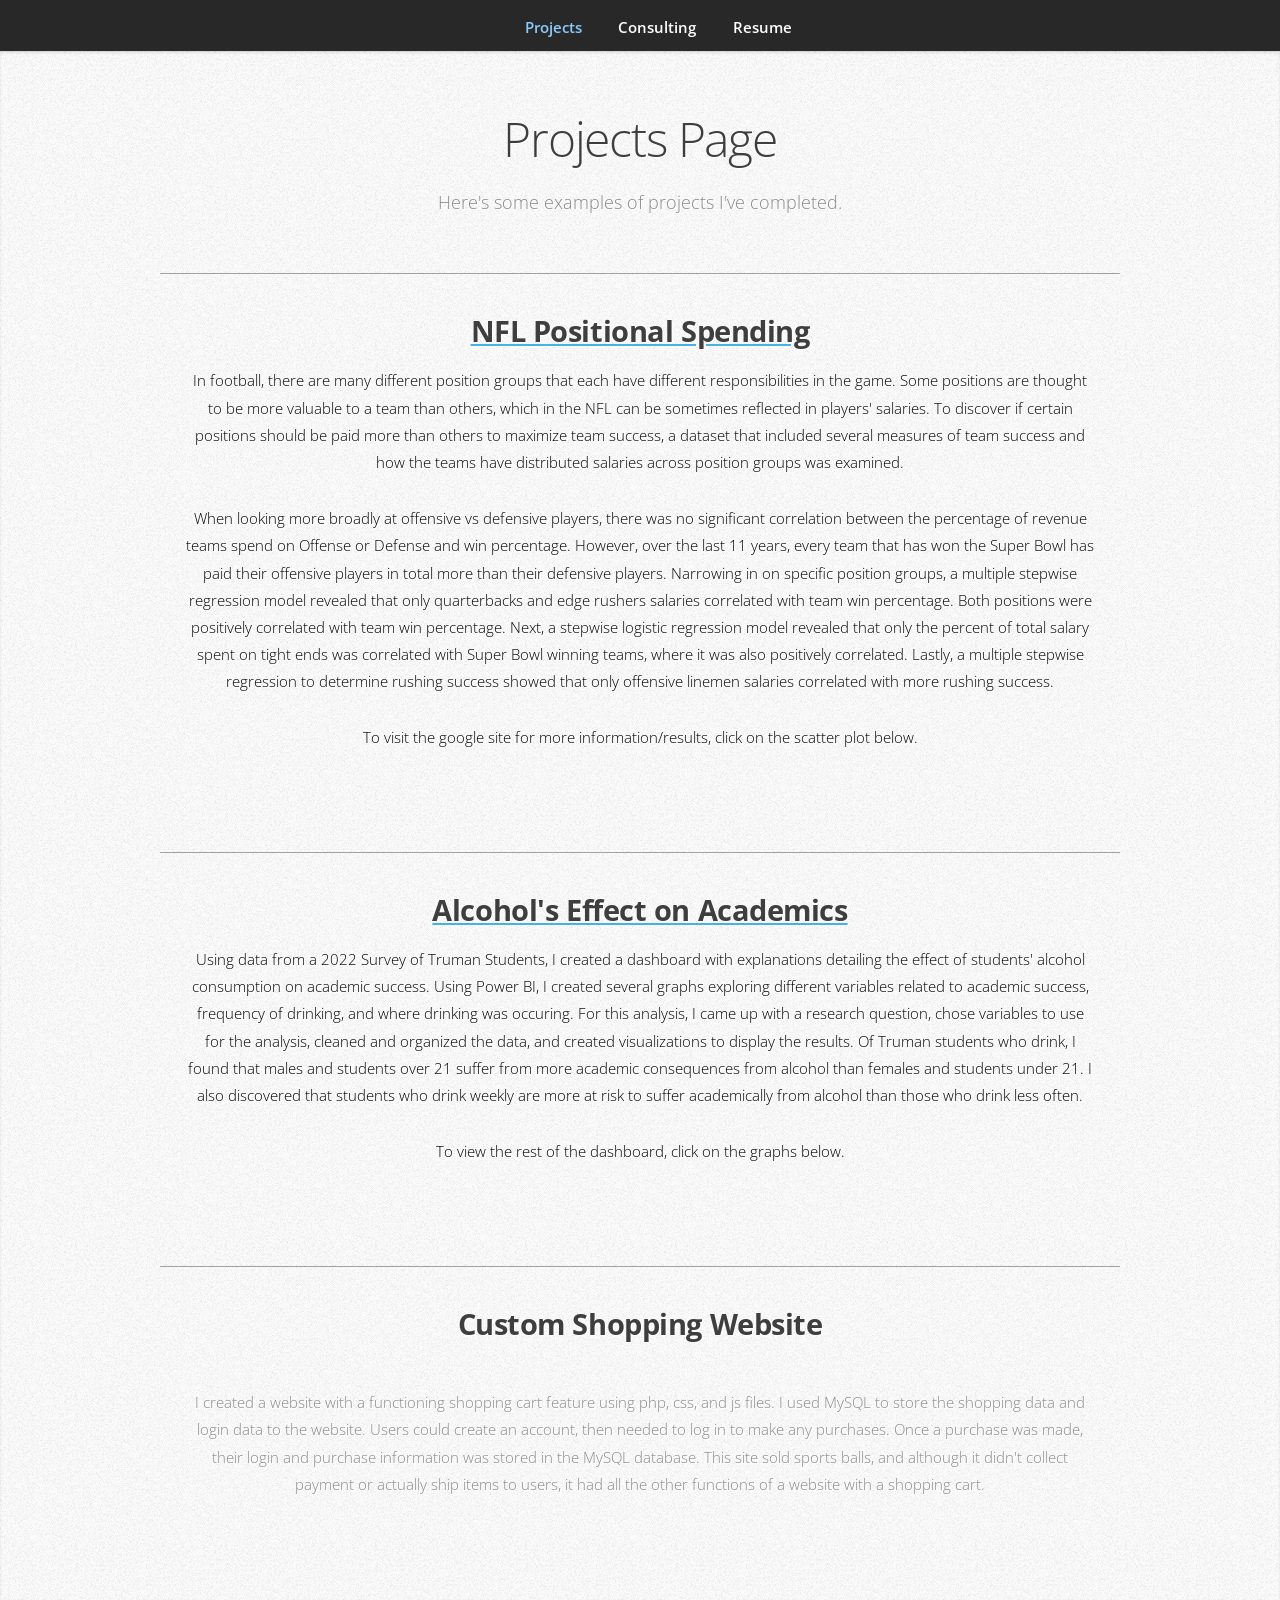
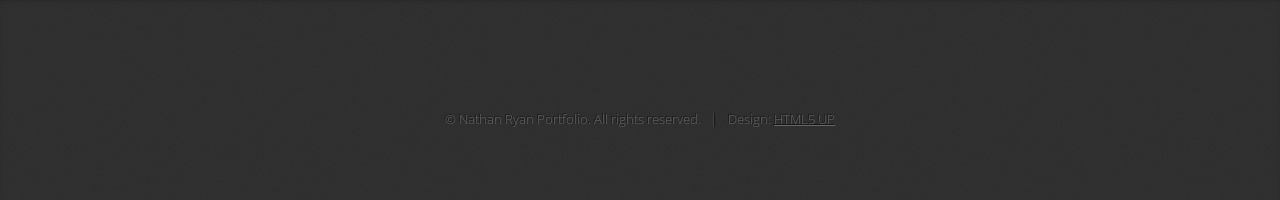
==== projects.html @ e9e90394 "Add files via upload" ====
<!DOCTYPE HTML>
<!--
	Miniport by HTML5 UP
	html5up.net | @ajlkn
	Free for personal and commercial use under the CCA 3.0 license (html5up.net/license)
-->
<html>
	<head>
		<title>Nathan Ryan Projects</title>
		<meta charset="utf-8" />
		<meta name="viewport" content="width=device-width, initial-scale=1, user-scalable=no" />
		<link rel="stylesheet" href="assets/css/main.css" />
	</head>
	<body class="is-preload">

		<!-- Nav -->
			<nav id="nav">
				<ul class="container" style= "display: flex; justify-content: center; margin-top: 0.7%;">
					<li><a href="index.html"><img src="images/NR.jpg" alt="" style="margin-top: auto; height: 100%; width: auto; max-height: 50px; border-radius:100%;" /></a></li>
					<li><a href="projects.html#top" style="color: #87CBFF;">Projects</a></li>
					<li><a href="consulting.html">Consulting</a></li>
					<li><a href="resume.html">Resume</a></li>
				</ul>
			</nav>

		<!-- Work -->
			<article id="work" class="wrapper style2">
				<div class="container">
					<header>
						<h1>Projects Page</h1>
						<p>Here's some examples of projects I've completed.</p>
					</header>
					<hr>
					<div class="container">
						<a href="https://sites.google.com/truman.edu/nfl-positional-spending/home" target="_blank"><h2>NFL Positional Spending</h2></a>
						<p style="color: black;">In football, there are many different position groups that each have different responsibilities in the game. Some positions are thought to be more valuable to a team than others, 
						   which in the NFL can be sometimes reflected in players' salaries. To discover if  certain positions should be paid more than others to maximize team success,
						   a dataset that included several measures of team success and how the teams have distributed salaries across position groups was examined.</p>
						<p style="color: black;">When looking more broadly at offensive vs defensive players, there was no significant correlation between the percentage of revenue teams spend on Offense or Defense
						   and win percentage. However, over the last 11 years, every team that has won the Super Bowl has paid their offensive players in total more than their defensive players. 
						   Narrowing in on specific position groups, a multiple stepwise regression model revealed that only quarterbacks and edge rushers salaries correlated with team win percentage. 
						   Both positions were positively correlated with team win percentage. Next, a stepwise logistic regression model revealed that only the percent of total salary spent on tight ends
						   was correlated with Super Bowl winning teams, where it was also positively correlated. Lastly, a multiple stepwise regression to determine rushing success showed
						   that only offensive linemen salaries correlated with more rushing success.</p>
						<p style="color: black;">To visit the google site for more information/results, click on the scatter plot below.</p>
						<a href="https://sites.google.com/truman.edu/nfl-positional-spending/home" target="_blank"><img src="images/QBSpending.jpg" alt="" style="width:75%;"/></a>
					</div>
					<hr>
					<div class="container">
						<a href="Projects/NR_PowerBI_Report_Presentation.pdf" target="_blank"><h2>Alcohol's Effect on Academics</h2></a>
						<p style="color: black;">Using data from a 2022 Survey of Truman Students, I created a dashboard with explanations detailing the effect of students' alcohol consumption
						   on academic success. Using Power BI, I created several graphs exploring different variables related to academic success, frequency of drinking, and where drinking was occuring.
						   For this analysis, I came up with a research question, chose variables to use for the analysis, cleaned and organized the data, and created visualizations to display the results.
						   Of Truman students who drink, I found that males and students over 21 suffer from more academic consequences from alcohol than females and students under 21.
						   I also discovered that students who drink weekly are more at risk to suffer academically from alcohol than those who drink less often.</p>
						<p style="color: black;">To view the rest of the dashboard, click on the graphs below.</p>
						<a href="Projects/NR_PowerBI_Report_Presentation.pdf" target="_blank"><img src="images/AlcGraphs.jpg" alt="" style="width:75%;"/></a>
					</div>
					<hr>
					<div class="container">
						<h2>Custom Shopping Website</h2>
						<span class="image fit"><img src="images/BallShopCart.jpg" alt=""/></span>
						<p></p>						<p>I created a website with a functioning shopping cart feature using php, css, and js files. I used MySQL to store the shopping data and login data to the website. 
						   Users could create an account, then needed to log in to make any purchases. Once a purchase was made, their login and purchase information was stored in the MySQL database.
						   This site sold sports balls, and although it didn't collect payment or actually ship items to users, it had all the other functions of a website with a shopping cart.</p>
						<span class="image fit"><img src="images/BallShopSQL.jpg" alt=""/></span>
					</div>
					
				</div>
			</article>


		<!-- Contact -->
			<article id="contact" class="wrapper style4">
				<div class="container medium">
					<footer>
						<ul id="copyright">
							<li>&copy; Nathan Ryan Portfolio. All rights reserved.</li><li>Design: <a href="http://html5up.net">HTML5 UP</a></li>
						</ul>
					</footer>
				</div>
			</article>

		<!-- Scripts -->
			<script src="assets/js/jquery.min.js"></script>
			<script src="assets/js/jquery.scrolly.min.js"></script>
			<script src="assets/js/browser.min.js"></script>
			<script src="assets/js/breakpoints.min.js"></script>
			<script src="assets/js/util.js"></script>
			<script src="assets/js/main.js"></script>

	</body>
</html>
---- assets/css/main.css ----
@import url("https://fonts.googleapis.com/css?family=Open+Sans:300,300italic,600,600italic,700");
@import url("fontawesome-all.min.css");

/*
	Miniport by HTML5 UP
	html5up.net | @ajlkn
	Free for personal and commercial use under the CCA 3.0 license (html5up.net/license)
*/

html, body, div, span, applet, object,
iframe, h1, h2, h3, h4, h5, h6, p, blockquote,
pre, a, abbr, acronym, address, big, cite,
code, del, dfn, em, img, ins, kbd, q, s, samp,
small, strike, strong, sub, sup, tt, var, b,
u, i, center, dl, dt, dd, ol, ul, li, fieldset,
form, label, legend, table, caption, tbody,
tfoot, thead, tr, th, td, article, aside,
canvas, details, embed, figure, figcaption,
footer, header, hgroup, menu, nav, output, ruby,
section, summary, time, mark, audio, video {
	margin: 0;
	padding: 0;
	border: 0;
	font-size: 100%;
	font: inherit;
	vertical-align: baseline;}

article, aside, details, figcaption, figure,
footer, header, hgroup, menu, nav, section {
	display: block;}

body {
	line-height: 1;
}

ol, ul {
	list-style: none;
}

blockquote, q {
	quotes: none;
}

	blockquote:before, blockquote:after, q:before, q:after {
		content: '';
		content: none;
	}

table {
	border-collapse: collapse;
	border-spacing: 0;
}

body {
	-webkit-text-size-adjust: none;
}

mark {
	background-color: transparent;
	color: inherit;
}

input::-moz-focus-inner {
	border: 0;
	padding: 0;
}

input, select, textarea {
	-moz-appearance: none;
	-webkit-appearance: none;
	-ms-appearance: none;
	appearance: none;
}

/* Basic */

	html {
		box-sizing: border-box;
	}

	*, *:before, *:after {
		box-sizing: inherit;
	}

	body {
		padding-top: 3.5em;
	}

		body.is-preload *, body.is-preload *:before, body.is-preload *:after {
			-moz-animation: none !important;
			-webkit-animation: none !important;
			-ms-animation: none !important;
			animation: none !important;
			-moz-transition: none !important;
			-webkit-transition: none !important;
			-ms-transition: none !important;
			transition: none !important;
		}

	body, input, textarea, select {
		font-family: 'Open Sans', sans-serif;
		line-height: 1.85em;
		color: #888;
		font-weight: 300;
		font-size: 13pt;
	}

	a {
		-moz-transition: color .2s ease-in-out;
		-webkit-transition: color .2s ease-in-out;
		-ms-transition: color .2s ease-in-out;
		transition: color .2s ease-in-out;
		color: #43B3E0;
		text-decoration: underline;
	}

		a:hover {
			color: #43bff0 !important;
		}

		a img {
			border: 0;
		}

	b, strong {
		font-weight: 600;
		color: #3e3e3e;
	}

	i, em {
		font-style: italic;
	}

	sub {
		position: relative;
		top: 0.5em;
		font-size: 0.8em;
	}

	sup {
		position: relative;
		top: -0.5em;
		font-size: 0.8em;
	}

	blockquote {
		border-left: solid 0.75em #eee;
		padding: 1em 0 1em 1.5em;
		font-style: italic;
	}

	h1, h2, h3, h4, h5, h6 {
		color: #3e3e3e;
		margin: 0 0 0.75em 0;
	}

	h1 a, h2 a, h3 a, h4 a, h5 a, h6 a {
		text-decoration: none;
		color: inherit;
	}

	h2, h3, h4, h5, h6 {
		font-weight: 700;
	}

	h1 {
		font-size: 3.25em;
		letter-spacing: -0.025em;
		font-weight: 300;
	}

		h1 strong {
			font-weight: 700;
		}

	h2 {
		font-size: 2em;
		letter-spacing: -0.015em;
	}

	h3 {
		font-size: 1.5em;
		letter-spacing: -0.015em;
	}

	em, i {
		font-style: italic;
	}

	br.clear {
		clear: both;
	}

	hr {
		border: 0;
		border-top: solid 1px #444;
		border-top-color: rgba(0, 0, 0, 0.35);
		box-shadow: 0px 1px 0px 0px rgba(255, 255, 255, 0.1);
		height: 1px;
		margin: 3em 0;
	}

	p, ul, ol, dl, table {
		margin-bottom: 2em;
	}

	header {
		margin: 0 0 3em 0;
	}

		header > p {
			font-size: 1.25em;
			margin: 0;
		}

	footer {
		margin: 3em 0 0 0;
	}

		footer > p {
			font-size: 1.25em;
		}

/* Container */

	.container {
		margin: 0 auto;
		max-width: calc(100% - 50px);
		width: 1200px;
	}

		.container.medium {
			width: 900px;
		}

		@media screen and (max-width: 1680px) {

			.container {
				width: 1200px;
			}

				.container.medium {
					width: 900px;
				}

		}

		@media screen and (max-width: 1280px) {

			.container {
				width: 960px;
			}

				.container.medium {
					width: 720px;
				}

		}

		@media screen and (max-width: 980px) {

			.container {
				width: 100%;
			}

				.container.medium {
					width: 75%;
				}

		}

		@media screen and (max-width: 736px) {

			.container {
				width: 100%;
				max-width: calc(100% - 30px);
			}

				.container.medium {
					width: 100%;
				}

		}

/* Row */

	.row {
		display: flex;
		flex-wrap: wrap;
		box-sizing: border-box;
		align-items: stretch;
	}

		.row > * {
			box-sizing: border-box;
		}

		.row.gtr-uniform > * > :last-child {
			margin-bottom: 0;
		}

		.row.aln-left {
			justify-content: flex-start;
		}

		.row.aln-center {
			justify-content: center;
		}

		.row.aln-right {
			justify-content: flex-end;
		}

		.row.aln-top {
			align-items: flex-start;
		}

		.row.aln-middle {
			align-items: center;
		}

		.row.aln-bottom {
			align-items: flex-end;
		}

		.row > .imp {
			order: -1;
		}

		.row > .col-1 {
			width: 8.33333%;
		}

		.row > .off-1 {
			margin-left: 8.33333%;
		}

		.row > .col-2 {
			width: 16.66667%;
		}

		.row > .off-2 {
			margin-left: 16.66667%;
		}

		.row > .col-3 {
			width: 25%;
		}

		.row > .off-3 {
			margin-left: 25%;
		}

		.row > .col-4 {
			width: 33.33333%;
		}

		.row > .off-4 {
			margin-left: 33.33333%;
		}

		.row > .col-5 {
			width: 41.66667%;
		}

		.row > .off-5 {
			margin-left: 41.66667%;
		}

		.row > .col-6 {
			width: 50%;
		}

		.row > .off-6 {
			margin-left: 50%;
		}

		.row > .col-7 {
			width: 58.33333%;
		}

		.row > .off-7 {
			margin-left: 58.33333%;
		}

		.row > .col-8 {
			width: 66.66667%;
		}

		.row > .off-8 {
			margin-left: 66.66667%;
		}

		.row > .col-9 {
			width: 75%;
		}

		.row > .off-9 {
			margin-left: 75%;
		}

		.row > .col-10 {
			width: 83.33333%;
		}

		.row > .off-10 {
			margin-left: 83.33333%;
		}

		.row > .col-11 {
			width: 91.66667%;
		}

		.row > .off-11 {
			margin-left: 91.66667%;
		}

		.row > .col-12 {
			width: 100%;
		}

		.row > .off-12 {
			margin-left: 100%;
		}

		.row.gtr-0 {
			margin-top: 0px;
			margin-left: 0px;
		}

			.row.gtr-0 > * {
				padding: 0px 0 0 0px;
			}

			.row.gtr-0.gtr-uniform {
				margin-top: 0px;
			}

				.row.gtr-0.gtr-uniform > * {
					padding-top: 0px;
				}

		.row.gtr-25 {
			margin-top: -6.25px;
			margin-left: -6.25px;
		}

			.row.gtr-25 > * {
				padding: 6.25px 0 0 6.25px;
			}

			.row.gtr-25.gtr-uniform {
				margin-top: -6.25px;
			}

				.row.gtr-25.gtr-uniform > * {
					padding-top: 6.25px;
				}

		.row.gtr-50 {
			margin-top: -12.5px;
			margin-left: -12.5px;
		}

			.row.gtr-50 > * {
				padding: 12.5px 0 0 12.5px;
			}

			.row.gtr-50.gtr-uniform {
				margin-top: -12.5px;
			}

				.row.gtr-50.gtr-uniform > * {
					padding-top: 12.5px;
				}

		.row {
			margin-top: -25px;
			margin-left: -25px;
		}

			.row > * {
				padding: 25px 0 0 25px;
			}

			.row.gtr-uniform {
				margin-top: -25px;
			}

				.row.gtr-uniform > * {
					padding-top: 25px;
				}

		.row.gtr-150 {
			margin-top: -37.5px;
			margin-left: -37.5px;
		}

			.row.gtr-150 > * {
				padding: 37.5px 0 0 37.5px;
			}

			.row.gtr-150.gtr-uniform {
				margin-top: -37.5px;
			}

				.row.gtr-150.gtr-uniform > * {
					padding-top: 37.5px;
				}

		.row.gtr-200 {
			margin-top: -50px;
			margin-left: -50px;
		}

			.row.gtr-200 > * {
				padding: 50px 0 0 50px;
			}

			.row.gtr-200.gtr-uniform {
				margin-top: -50px;
			}

				.row.gtr-200.gtr-uniform > * {
					padding-top: 50px;
				}

		@media screen and (max-width: 1680px) {

			.row {
				display: flex;
				flex-wrap: wrap;
				box-sizing: border-box;
				align-items: stretch;
			}

				.row > * {
					box-sizing: border-box;
				}

				.row.gtr-uniform > * > :last-child {
					margin-bottom: 0;
				}

				.row.aln-left {
					justify-content: flex-start;
				}

				.row.aln-center {
					justify-content: center;
				}

				.row.aln-right {
					justify-content: flex-end;
				}

				.row.aln-top {
					align-items: flex-start;
				}

				.row.aln-middle {
					align-items: center;
				}

				.row.aln-bottom {
					align-items: flex-end;
				}

				.row > .imp-xlarge {
					order: -1;
				}

				.row > .col-1-xlarge {
					width: 8.33333%;
				}

				.row > .off-1-xlarge {
					margin-left: 8.33333%;
				}

				.row > .col-2-xlarge {
					width: 16.66667%;
				}

				.row > .off-2-xlarge {
					margin-left: 16.66667%;
				}

				.row > .col-3-xlarge {
					width: 25%;
				}

				.row > .off-3-xlarge {
					margin-left: 25%;
				}

				.row > .col-4-xlarge {
					width: 33.33333%;
				}

				.row > .off-4-xlarge {
					margin-left: 33.33333%;
				}

				.row > .col-5-xlarge {
					width: 41.66667%;
				}

				.row > .off-5-xlarge {
					margin-left: 41.66667%;
				}

				.row > .col-6-xlarge {
					width: 50%;
				}

				.row > .off-6-xlarge {
					margin-left: 50%;
				}

				.row > .col-7-xlarge {
					width: 58.33333%;
				}

				.row > .off-7-xlarge {
					margin-left: 58.33333%;
				}

				.row > .col-8-xlarge {
					width: 66.66667%;
				}

				.row > .off-8-xlarge {
					margin-left: 66.66667%;
				}

				.row > .col-9-xlarge {
					width: 75%;
				}

				.row > .off-9-xlarge {
					margin-left: 75%;
				}

				.row > .col-10-xlarge {
					width: 83.33333%;
				}

				.row > .off-10-xlarge {
					margin-left: 83.33333%;
				}

				.row > .col-11-xlarge {
					width: 91.66667%;
				}

				.row > .off-11-xlarge {
					margin-left: 91.66667%;
				}

				.row > .col-12-xlarge {
					width: 100%;
				}

				.row > .off-12-xlarge {
					margin-left: 100%;
				}

				.row.gtr-0 {
					margin-top: 0px;
					margin-left: 0px;
				}

					.row.gtr-0 > * {
						padding: 0px 0 0 0px;
					}

					.row.gtr-0.gtr-uniform {
						margin-top: 0px;
					}

						.row.gtr-0.gtr-uniform > * {
							padding-top: 0px;
						}

				.row.gtr-25 {
					margin-top: -6.25px;
					margin-left: -6.25px;
				}

					.row.gtr-25 > * {
						padding: 6.25px 0 0 6.25px;
					}

					.row.gtr-25.gtr-uniform {
						margin-top: -6.25px;
					}

						.row.gtr-25.gtr-uniform > * {
							padding-top: 6.25px;
						}

				.row.gtr-50 {
					margin-top: -12.5px;
					margin-left: -12.5px;
				}

					.row.gtr-50 > * {
						padding: 12.5px 0 0 12.5px;
					}

					.row.gtr-50.gtr-uniform {
						margin-top: -12.5px;
					}

						.row.gtr-50.gtr-uniform > * {
							padding-top: 12.5px;
						}

				.row {
					margin-top: -25px;
					margin-left: -25px;
				}

					.row > * {
						padding: 25px 0 0 25px;
					}

					.row.gtr-uniform {
						margin-top: -25px;
					}

						.row.gtr-uniform > * {
							padding-top: 25px;
						}

				.row.gtr-150 {
					margin-top: -37.5px;
					margin-left: -37.5px;
				}

					.row.gtr-150 > * {
						padding: 37.5px 0 0 37.5px;
					}

					.row.gtr-150.gtr-uniform {
						margin-top: -37.5px;
					}

						.row.gtr-150.gtr-uniform > * {
							padding-top: 37.5px;
						}

				.row.gtr-200 {
					margin-top: -50px;
					margin-left: -50px;
				}

					.row.gtr-200 > * {
						padding: 50px 0 0 50px;
					}

					.row.gtr-200.gtr-uniform {
						margin-top: -50px;
					}

						.row.gtr-200.gtr-uniform > * {
							padding-top: 50px;
						}

		}

		@media screen and (max-width: 1280px) {

			.row {
				display: flex;
				flex-wrap: wrap;
				box-sizing: border-box;
				align-items: stretch;
			}

				.row > * {
					box-sizing: border-box;
				}

				.row.gtr-uniform > * > :last-child {
					margin-bottom: 0;
				}

				.row.aln-left {
					justify-content: flex-start;
				}

				.row.aln-center {
					justify-content: center;
				}

				.row.aln-right {
					justify-content: flex-end;
				}

				.row.aln-top {
					align-items: flex-start;
				}

				.row.aln-middle {
					align-items: center;
				}

				.row.aln-bottom {
					align-items: flex-end;
				}

				.row > .imp-large {
					order: -1;
				}

				.row > .col-1-large {
					width: 8.33333%;
				}

				.row > .off-1-large {
					margin-left: 8.33333%;
				}

				.row > .col-2-large {
					width: 16.66667%;
				}

				.row > .off-2-large {
					margin-left: 16.66667%;
				}

				.row > .col-3-large {
					width: 25%;
				}

				.row > .off-3-large {
					margin-left: 25%;
				}

				.row > .col-4-large {
					width: 33.33333%;
				}

				.row > .off-4-large {
					margin-left: 33.33333%;
				}

				.row > .col-5-large {
					width: 41.66667%;
				}

				.row > .off-5-large {
					margin-left: 41.66667%;
				}

				.row > .col-6-large {
					width: 50%;
				}

				.row > .off-6-large {
					margin-left: 50%;
				}

				.row > .col-7-large {
					width: 58.33333%;
				}

				.row > .off-7-large {
					margin-left: 58.33333%;
				}

				.row > .col-8-large {
					width: 66.66667%;
				}

				.row > .off-8-large {
					margin-left: 66.66667%;
				}

				.row > .col-9-large {
					width: 75%;
				}

				.row > .off-9-large {
					margin-left: 75%;
				}

				.row > .col-10-large {
					width: 83.33333%;
				}

				.row > .off-10-large {
					margin-left: 83.33333%;
				}

				.row > .col-11-large {
					width: 91.66667%;
				}

				.row > .off-11-large {
					margin-left: 91.66667%;
				}

				.row > .col-12-large {
					width: 100%;
				}

				.row > .off-12-large {
					margin-left: 100%;
				}

				.row.gtr-0 {
					margin-top: 0px;
					margin-left: 0px;
				}

					.row.gtr-0 > * {
						padding: 0px 0 0 0px;
					}

					.row.gtr-0.gtr-uniform {
						margin-top: 0px;
					}

						.row.gtr-0.gtr-uniform > * {
							padding-top: 0px;
						}

				.row.gtr-25 {
					margin-top: -6.25px;
					margin-left: -6.25px;
				}

					.row.gtr-25 > * {
						padding: 6.25px 0 0 6.25px;
					}

					.row.gtr-25.gtr-uniform {
						margin-top: -6.25px;
					}

						.row.gtr-25.gtr-uniform > * {
							padding-top: 6.25px;
						}

				.row.gtr-50 {
					margin-top: -12.5px;
					margin-left: -12.5px;
				}

					.row.gtr-50 > * {
						padding: 12.5px 0 0 12.5px;
					}

					.row.gtr-50.gtr-uniform {
						margin-top: -12.5px;
					}

						.row.gtr-50.gtr-uniform > * {
							padding-top: 12.5px;
						}

				.row {
					margin-top: -25px;
					margin-left: -25px;
				}

					.row > * {
						padding: 25px 0 0 25px;
					}

					.row.gtr-uniform {
						margin-top: -25px;
					}

						.row.gtr-uniform > * {
							padding-top: 25px;
						}

				.row.gtr-150 {
					margin-top: -37.5px;
					margin-left: -37.5px;
				}

					.row.gtr-150 > * {
						padding: 37.5px 0 0 37.5px;
					}

					.row.gtr-150.gtr-uniform {
						margin-top: -37.5px;
					}

						.row.gtr-150.gtr-uniform > * {
							padding-top: 37.5px;
						}

				.row.gtr-200 {
					margin-top: -50px;
					margin-left: -50px;
				}

					.row.gtr-200 > * {
						padding: 50px 0 0 50px;
					}

					.row.gtr-200.gtr-uniform {
						margin-top: -50px;
					}

						.row.gtr-200.gtr-uniform > * {
							padding-top: 50px;
						}

		}

		@media screen and (max-width: 980px) {

			.row {
				display: flex;
				flex-wrap: wrap;
				box-sizing: border-box;
				align-items: stretch;
			}

				.row > * {
					box-sizing: border-box;
				}

				.row.gtr-uniform > * > :last-child {
					margin-bottom: 0;
				}

				.row.aln-left {
					justify-content: flex-start;
				}

				.row.aln-center {
					justify-content: center;
				}

				.row.aln-right {
					justify-content: flex-end;
				}

				.row.aln-top {
					align-items: flex-start;
				}

				.row.aln-middle {
					align-items: center;
				}

				.row.aln-bottom {
					align-items: flex-end;
				}

				.row > .imp-medium {
					order: -1;
				}

				.row > .col-1-medium {
					width: 8.33333%;
				}

				.row > .off-1-medium {
					margin-left: 8.33333%;
				}

				.row > .col-2-medium {
					width: 16.66667%;
				}

				.row > .off-2-medium {
					margin-left: 16.66667%;
				}

				.row > .col-3-medium {
					width: 25%;
				}

				.row > .off-3-medium {
					margin-left: 25%;
				}

				.row > .col-4-medium {
					width: 33.33333%;
				}

				.row > .off-4-medium {
					margin-left: 33.33333%;
				}

				.row > .col-5-medium {
					width: 41.66667%;
				}

				.row > .off-5-medium {
					margin-left: 41.66667%;
				}

				.row > .col-6-medium {
					width: 50%;
				}

				.row > .off-6-medium {
					margin-left: 50%;
				}

				.row > .col-7-medium {
					width: 58.33333%;
				}

				.row > .off-7-medium {
					margin-left: 58.33333%;
				}

				.row > .col-8-medium {
					width: 66.66667%;
				}

				.row > .off-8-medium {
					margin-left: 66.66667%;
				}

				.row > .col-9-medium {
					width: 75%;
				}

				.row > .off-9-medium {
					margin-left: 75%;
				}

				.row > .col-10-medium {
					width: 83.33333%;
				}

				.row > .off-10-medium {
					margin-left: 83.33333%;
				}

				.row > .col-11-medium {
					width: 91.66667%;
				}

				.row > .off-11-medium {
					margin-left: 91.66667%;
				}

				.row > .col-12-medium {
					width: 100%;
				}

				.row > .off-12-medium {
					margin-left: 100%;
				}

				.row.gtr-0 {
					margin-top: 0px;
					margin-left: 0px;
				}

					.row.gtr-0 > * {
						padding: 0px 0 0 0px;
					}

					.row.gtr-0.gtr-uniform {
						margin-top: 0px;
					}

						.row.gtr-0.gtr-uniform > * {
							padding-top: 0px;
						}

				.row.gtr-25 {
					margin-top: -6.25px;
					margin-left: -6.25px;
				}

					.row.gtr-25 > * {
						padding: 6.25px 0 0 6.25px;
					}

					.row.gtr-25.gtr-uniform {
						margin-top: -6.25px;
					}

						.row.gtr-25.gtr-uniform > * {
							padding-top: 6.25px;
						}

				.row.gtr-50 {
					margin-top: -12.5px;
					margin-left: -12.5px;
				}

					.row.gtr-50 > * {
						padding: 12.5px 0 0 12.5px;
					}

					.row.gtr-50.gtr-uniform {
						margin-top: -12.5px;
					}

						.row.gtr-50.gtr-uniform > * {
							padding-top: 12.5px;
						}

				.row {
					margin-top: -25px;
					margin-left: -25px;
				}

					.row > * {
						padding: 25px 0 0 25px;
					}

					.row.gtr-uniform {
						margin-top: -25px;
					}

						.row.gtr-uniform > * {
							padding-top: 25px;
						}

				.row.gtr-150 {
					margin-top: -37.5px;
					margin-left: -37.5px;
				}

					.row.gtr-150 > * {
						padding: 37.5px 0 0 37.5px;
					}

					.row.gtr-150.gtr-uniform {
						margin-top: -37.5px;
					}

						.row.gtr-150.gtr-uniform > * {
							padding-top: 37.5px;
						}

				.row.gtr-200 {
					margin-top: -50px;
					margin-left: -50px;
				}

					.row.gtr-200 > * {
						padding: 50px 0 0 50px;
					}

					.row.gtr-200.gtr-uniform {
						margin-top: -50px;
					}

						.row.gtr-200.gtr-uniform > * {
							padding-top: 50px;
						}

		}

		@media screen and (max-width: 736px) {

			.row {
				display: flex;
				flex-wrap: wrap;
				box-sizing: border-box;
				align-items: stretch;
			}

				.row > * {
					box-sizing: border-box;
				}

				.row.gtr-uniform > * > :last-child {
					margin-bottom: 0;
				}

				.row.aln-left {
					justify-content: flex-start;
				}

				.row.aln-center {
					justify-content: center;
				}

				.row.aln-right {
					justify-content: flex-end;
				}

				.row.aln-top {
					align-items: flex-start;
				}

				.row.aln-middle {
					align-items: center;
				}

				.row.aln-bottom {
					align-items: flex-end;
				}

				.row > .imp-small {
					order: -1;
				}

				.row > .col-1-small {
					width: 8.33333%;
				}

				.row > .off-1-small {
					margin-left: 8.33333%;
				}

				.row > .col-2-small {
					width: 16.66667%;
				}

				.row > .off-2-small {
					margin-left: 16.66667%;
				}

				.row > .col-3-small {
					width: 25%;
				}

				.row > .off-3-small {
					margin-left: 25%;
				}

				.row > .col-4-small {
					width: 33.33333%;
				}

				.row > .off-4-small {
					margin-left: 33.33333%;
				}

				.row > .col-5-small {
					width: 41.66667%;
				}

				.row > .off-5-small {
					margin-left: 41.66667%;
				}

				.row > .col-6-small {
					width: 50%;
				}

				.row > .off-6-small {
					margin-left: 50%;
				}

				.row > .col-7-small {
					width: 58.33333%;
				}

				.row > .off-7-small {
					margin-left: 58.33333%;
				}

				.row > .col-8-small {
					width: 66.66667%;
				}

				.row > .off-8-small {
					margin-left: 66.66667%;
				}

				.row > .col-9-small {
					width: 75%;
				}

				.row > .off-9-small {
					margin-left: 75%;
				}

				.row > .col-10-small {
					width: 83.33333%;
				}

				.row > .off-10-small {
					margin-left: 83.33333%;
				}

				.row > .col-11-small {
					width: 91.66667%;
				}

				.row > .off-11-small {
					margin-left: 91.66667%;
				}

				.row > .col-12-small {
					width: 100%;
				}

				.row > .off-12-small {
					margin-left: 100%;
				}

				.row.gtr-0 {
					margin-top: 0px;
					margin-left: 0px;
				}

					.row.gtr-0 > * {
						padding: 0px 0 0 0px;
					}

					.row.gtr-0.gtr-uniform {
						margin-top: 0px;
					}

						.row.gtr-0.gtr-uniform > * {
							padding-top: 0px;
						}

				.row.gtr-25 {
					margin-top: -3.75px;
					margin-left: -3.75px;
				}

					.row.gtr-25 > * {
						padding: 3.75px 0 0 3.75px;
					}

					.row.gtr-25.gtr-uniform {
						margin-top: -3.75px;
					}

						.row.gtr-25.gtr-uniform > * {
							padding-top: 3.75px;
						}

				.row.gtr-50 {
					margin-top: -7.5px;
					margin-left: -7.5px;
				}

					.row.gtr-50 > * {
						padding: 7.5px 0 0 7.5px;
					}

					.row.gtr-50.gtr-uniform {
						margin-top: -7.5px;
					}

						.row.gtr-50.gtr-uniform > * {
							padding-top: 7.5px;
						}

				.row {
					margin-top: -15px;
					margin-left: -15px;
				}

					.row > * {
						padding: 15px 0 0 15px;
					}

					.row.gtr-uniform {
						margin-top: -15px;
					}

						.row.gtr-uniform > * {
							padding-top: 15px;
						}

				.row.gtr-150 {
					margin-top: -22.5px;
					margin-left: -22.5px;
				}

					.row.gtr-150 > * {
						padding: 22.5px 0 0 22.5px;
					}

					.row.gtr-150.gtr-uniform {
						margin-top: -22.5px;
					}

						.row.gtr-150.gtr-uniform > * {
							padding-top: 22.5px;
						}

				.row.gtr-200 {
					margin-top: -30px;
					margin-left: -30px;
				}

					.row.gtr-200 > * {
						padding: 30px 0 0 30px;
					}

					.row.gtr-200.gtr-uniform {
						margin-top: -30px;
					}

						.row.gtr-200.gtr-uniform > * {
							padding-top: 30px;
						}

		}

/* Form */

	form label {
		color: #3e3e3e;
		font-weight: 700;
		display: block;
		margin: 0 0 0.5em 0;
	}

	form input[type=text],
	form input[type=email],
	form input[type=password],
	form select,
	form textarea {
		-moz-transition: background .2s ease-in-out, box-shadow .2s ease-in-out;
		-webkit-transition: background .2s ease-in-out, box-shadow .2s ease-in-out;
		-ms-transition: background .2s ease-in-out, box-shadow .2s ease-in-out;
		transition: background .2s ease-in-out, box-shadow .2s ease-in-out;
		-webkit-appearance: none;
		display: block;
		border: 0;
		padding: 0.75em;
		font-size: 1em;
		border-radius: 8px;
		border: solid 1px #ddd;
		background: #fff;
		color: #bbb;
		box-shadow: inset 0px 2px 3px 1px rgba(0, 0, 0, 0.05), 0px 1px 0px 0px rgba(255, 255, 255, 0.025);
		width: 100%;
	}

		form input[type=text]:focus,
		form input[type=email]:focus,
		form input[type=password]:focus,
		form select:focus,
		form textarea:focus {
			background: #fafafa;
			box-shadow: inset 0px 2px 5px 0px rgba(0, 0, 0, 0.05), 0px 1px 0px 0px rgba(255, 255, 255, 0.025), inset 0px 0px 2px 1px #43bff0;
		}

	form textarea {
		height: 15em;
	}

	form .actions:last-child {
		margin-bottom: 0;
	}

	form ::-webkit-input-placeholder {
		color: #555 !important;
	}

	form :-moz-placeholder {
		color: #555 !important;
	}

	form ::-moz-placeholder {
		color: #555 !important;
	}

	form :-ms-input-placeholder {
		color: #555 !important;
	}

	form ::-moz-focus-inner {
		border: 0;
	}

/* Tables */

	table {
		width: 100%;
	}

		table.default {
			width: 100%;
		}

			table.default tr {
				border-top: solid 1px #eee;
			}

				table.default tr:first-child {
					border-top: 0;
				}

			table.default td {
				padding: 0.5em 1em 0.5em 1em;
			}

			table.default th {
				text-align: left;
				padding: 0.5em 1em 0.5em 1em;
				font-weight: 600;
				margin: 0 0 1em 0;
			}

			table.default thead {
				background: #4f4f4f;
				color: #fff;
			}

/* Section/Article */

	section, article {
		margin-bottom: 3em;
	}

	section > :last-child,
	article > :last-child,
	section:last-child,
	article:last-child {
		margin-bottom: 0;
	}

/* Image */

	.image {
		display: inline-block;
		position: relative;
	}

		.image img {
			display: block;
			width: 100%;
		}

		.image.fit {
			display: block;
			width: 100%;
		}

		.image.featured {
			display: block;
			width: 100%;
			margin: 0 0 2em 0;
		}

		.image.left {
			float: left;
			margin: 0 2em 2em 0;
		}

		.image.centered {
			display: block;
			margin: 0 0 2em 0;
		}

			.image.centered img {
				margin: 0 auto;
				width: auto;
			}
		

/* Button */

	input[type="button"],
	input[type="submit"],
	input[type="reset"],
	button,
	.button {
		background-image: url("images/bg.png"), -moz-linear-gradient(top, rgba(0, 0, 0, 0), rgba(0, 0, 0, 0.2));
		background-image: url("images/bg.png"), -webkit-linear-gradient(top, rgba(0, 0, 0, 0), rgba(0, 0, 0, 0.2));
		background-image: url("images/bg.png"), -ms-linear-gradient(top, rgba(0, 0, 0, 0), rgba(0, 0, 0, 0.2));
		background-image: url("images/bg.png"), linear-gradient(top, rgba(0, 0, 0, 0), rgba(0, 0, 0, 0.2));
		-moz-transition: background-color .2s ease-in-out;
		-webkit-transition: background-color .2s ease-in-out;
		-ms-transition: background-color .2s ease-in-out;
		transition: background-color .2s ease-in-out;
		-webkit-appearance: none;
		position: relative;
		display: inline-block;
		color: #fff !important;
		text-decoration: none;
		font-weight: 700;
		border: 0;
		outline: 0;
		cursor: pointer;
		border-radius: 8px;
		text-shadow: -1px -1px 0.5px rgba(0, 0, 0, 0.5);
		overflow: hidden;
		box-shadow: inset 0px 0px 0px 1px rgba(0, 0, 0, 0.5), inset 0px 2px 1px 0px rgba(255, 255, 255, 0.75);
		background-color: #43B3E0;
		padding: 1em 2.35em 1em 2.35em;
		font-size: 1.1em;
		max-width: 24em;
	}

		input[type="button"]:hover,
		input[type="submit"]:hover,
		input[type="reset"]:hover,
		button:hover,
		.button:hover {
			background-color: #43bff0;
			color: #fff !important;
		}

		input[type="button"]:active,
		input[type="submit"]:active,
		input[type="reset"]:active,
		button:active,
		.button:active {
			background-color: #3BA8D3;
			top: 1px;
		}

		input[type="button"].large,
		input[type="submit"].large,
		input[type="reset"].large,
		button.large,
		.button.large {
			font-size: 1.5em;
			letter-spacing: -0.025em;
		}

		input[type="button"].alt,
		input[type="submit"].alt,
		input[type="reset"].alt,
		button.alt,
		.button.alt {
			background-color: #444;
			box-shadow: inset 0px 0px 0px 1px #242424, inset 0px 2px 1px 0px rgba(255, 255, 255, 0.2);
		}

			input[type="button"].alt:hover,
			input[type="submit"].alt:hover,
			input[type="reset"].alt:hover,
			button.alt:hover,
			.button.alt:hover {
				background-color: #4f4f4f;
				color: #fff !important;
			}

			input[type="button"].alt:active,
			input[type="submit"].alt:active,
			input[type="reset"].alt:active,
			button.alt:active,
			.button.alt:active {
				background-color: #3f3f3f;
			}

/* List */

	ul {
		list-style: disc;
		padding-left: 1em;
	}

		ul li {
			padding-left: 0.5em;
		}

	ol {
		list-style: decimal;
		padding-left: 1.25em;
	}

		ol li {
			padding-left: 0.25em;
		}

/* Social */

	ul.social {
		cursor: default;
		margin: 0;
		list-style: none;
		padding-left: 0;
	}

		ul.social li {
			position: relative;
			display: inline-block;
			margin: 0.25em;
			top: 0;
			padding-left: 0;
		}

			ul.social li a {
				-moz-transition: top .2s ease-in-out;
				-webkit-transition: top .2s ease-in-out;
				-ms-transition: top .2s ease-in-out;
				transition: top .2s ease-in-out;
				display: block;
				width: 48px;
				height: 48px;
				border-radius: 6px;
				top: 0;
				position: relative;
			}

				ul.social li a:before {
					background-image: url("images/bg.png"), -moz-linear-gradient(top, rgba(0, 0, 0, 0), rgba(0, 0, 0, 0.2));
					background-image: url("images/bg.png"), -webkit-linear-gradient(top, rgba(0, 0, 0, 0), rgba(0, 0, 0, 0.2));
					background-image: url("images/bg.png"), -ms-linear-gradient(top, rgba(0, 0, 0, 0), rgba(0, 0, 0, 0.2));
					background-image: url("images/bg.png"), linear-gradient(top, rgba(0, 0, 0, 0), rgba(0, 0, 0, 0.2));
					-moz-transition: background-color .2s ease-in-out;
					-webkit-transition: background-color .2s ease-in-out;
					-ms-transition: background-color .2s ease-in-out;
					transition: background-color .2s ease-in-out;
					background-color: #444;
					border-radius: 6px;
					box-shadow: inset 0px 0px 0px 1px #282828, inset 0px 2px 1px 0px rgba(255, 255, 255, 0.1);
					color: #2E2E2E !important;
					display: block;
					font-size: 26px;
					height: 48px;
					line-height: 48px;
					text-align: center;
					outline: 0;
					overflow: hidden;
					text-shadow: 1px 1px 0px rgba(255, 255, 255, 0.1);
					width: 48px;
				}

				ul.social li a.fa-twitter {
					background-color: #2DAAE4;
				}

				ul.social li a.fa-facebook-f {
					background-color: #3C5A98;
				}

				ul.social li a.fa-dribbble {
					background-color: #C4376B;
				}

				ul.social li a.fa-linkedin-in {
					background-color: #006599;
				}

				ul.social li a.fa-tumblr {
					background-color: #51718A;
				}

				ul.social li a.fa-google-plus {
					background-color: #DA2713;
				}

				ul.social li a.fa-github {
					background-color: #FAFAFA;
				}

				ul.social li a.fa-rss {
					background-color: #F2600B;
				}

				ul.social li a.fa-instagram {
					background-color: #E0D7C8;
				}

				ul.social li a.fa-foursquare {
					background-color: #39A3D4;
				}

				ul.social li a.fa-skype {
					background-color: #10BEF1;
				}

				ul.social li a.fa-soundcloud {
					background-color: #FE5419;
				}

				ul.social li a.fa-youtube {
					background-color: #BF2E25;
				}

				ul.social li a.fa-blogger {
					background-color: #FF6501;
				}

				ul.social li a.fa-flickr {
					background-color: #0062DB;
				}

				ul.social li a.fa-vimeo {
					background-color: #4C8AB0;
				}

				ul.social li a:hover {
					top: -5px;
				}

					ul.social li a:hover:before {
						background-color: transparent;
					}

/* Actions */

	ul.actions {
		list-style: none;
		padding-left: 0;
	}

		ul.actions li {
			display: inline-block;
			margin: 0 0 0 1em;
			padding-left: 0;
		}

			ul.actions li:first-child {
				margin-left: 0;
			}

/* Box */

	.box {
		background: #fff;
		box-shadow: inset 0px 0px 0px 1px rgba(0, 0, 0, 0.15), 0px 2px 3px 0px rgba(0, 0, 0, 0.1);
		text-align: center;
		padding: 2em;
	}

		.box.style1 {
			padding: 3em 2em 3.5em 2em;
		}

			.box.style1 h3 {
				margin-bottom: 0.5em;
			}

		.box.style2 h3 {
			margin-bottom: 0.25em;
		}

		.box.style2 .image {
			position: relative;
			left: 2em;
			top: 2em;
			margin: -4em 0 4em -4em;
			width: auto;
		}

/* Icons */

	.icon {
		text-decoration: none;
		text-decoration: none;
	}

		.icon:before {
			-moz-osx-font-smoothing: grayscale;
			-webkit-font-smoothing: antialiased;
			display: inline-block;
			font-style: normal;
			font-variant: normal;
			text-rendering: auto;
			line-height: 1;
			text-transform: none !important;
			font-family: 'Font Awesome 5 Free';
			font-weight: 400;
		}

		.icon:before {
			font-size: 1.25em;
		}

		.icon > .label {
			display: none;
		}

		.icon.solid:before {
			font-weight: 900;
		}

		.icon.brands:before {
			font-family: 'Font Awesome 5 Brands';
		}

		.icon.featured {
			color: #EA8A95;
			display: block;
			margin: 0 0 1.5em 0;
			cursor: default;
		}

			.icon.featured:before {
				font-size: 6em;
			}

/* Wrappers */

	.wrapper {
		background-image: url("images/bg.png");
		box-shadow: inset 0px 1px 0px 0px rgba(0, 0, 0, 0.05), inset 0px 2px 3px 0px rgba(0, 0, 0, 0.1);
		padding: 8em 0 8em 0;
		text-align: center;
	}

		.wrapper.style1 {
			background-image: none;
			background-color: #fff;
		}

		.wrapper.style2 {
			background-color: #fafafa;
			text-shadow: 1px 1px 0px #fff;
		}

		.wrapper.style3 {
			background-color: #f4f4f4;
			text-shadow: 1px 1px 0px #fff;
		}

		.wrapper.style4 {
			background-color: #303030;
			color: #999;
			text-shadow: -1px -1px 0px #181818;
		}

			.wrapper.style4 h1, .wrapper.style4 h2, .wrapper.style4 h3, .wrapper.style4 h4, .wrapper.style4 h5, .wrapper.style4 h6 {
				color: #fff;
			}

			.wrapper.style4 form input[type=text],
			.wrapper.style4 form input[type=password],
			.wrapper.style4 form select,
			.wrapper.style4 form textarea {
				border: none;
				background: #282828;
			}

				.wrapper.style4 form input[type=text]:focus,
				.wrapper.style4 form input[type=password]:focus,
				.wrapper.style4 form select:focus,
				.wrapper.style4 form textarea:focus {
					background: #252525;
				}

/* Nav */

	#nav {
		background-color: #282828;
		text-align: center;
		position: fixed;
		left: 0;
		top: 0;
		width: 100%;
		z-index: 10000;
		cursor: default;
		height: 3.5em;
		line-height: 3.5em;
	}

		#nav ul {
			margin-bottom: 0;
			list-style: none;
			padding-left: 0;
		}

		#nav li {
			display: inline-block;
			padding-left: 0;
		}

		#nav a {
			-moz-transition: background-color .2s ease-in-out;
			-webkit-transition: background-color .2s ease-in-out;
			-ms-transition: background-color .2s ease-in-out;
			transition: background-color .2s ease-in-out;
			position: relative;
			display: block;
			color: #fff;
			text-decoration: none;
			outline: 0;
			font-weight: 600;
			border-radius: 8px;
			color: #fff;
			height: 2.5em;
			line-height: 2.5em;
			padding: 0 1.25em;
		}

			#nav a:hover {
				color: #fff !important;
				background: #383838;
			}

			#nav a.active {
				background: #484848;
			}

				#nav a.active:before {
					content: '';
					display: block;
					position: absolute;
					bottom: -0.6em;
					left: 50%;
					margin-left: -0.75em;
					border-left: solid 0.75em transparent;
					border-right: solid 0.75em transparent;
					border-top: solid 0.6em #282828;
				}

/* Articles */

	body > article {
		margin-bottom: 0;
	}

	#top {
		padding: 10em 0 10em 0;
		text-align: left;
	}

		#top .image {
			border-radius: 100%;
			width: 20em;
			height: 20em;
			margin: 0;
		}

			#top .image img {
				border-radius: 100%;
			}

		#top h1 {
			margin-top: 0.35em;
		}

		#top p {
			font-size: 1.5em;
			line-height: 1.75em;
		}

			#top p a {
				color: inherit;
			}

	#contact footer {
		font-size: 0.9em;
	}

/* Copyright */

	#copyright {
		color: #666;
		font-size: 1em;
		line-height: 1em;
		list-style: none;
		padding-left: 0;
		margin-bottom: 0;
	}

		#copyright li {
			display: inline-block;
			border-left: solid 1px rgba(0, 0, 0, 0.5);
			box-shadow: -1px 0px 0px 0px rgba(255, 255, 255, 0.1);
			padding: 0 0 0 1em;
			margin: 0 0 0 1em;
		}

			#copyright li:first-child {
				border: 0;
				box-shadow: none;
				padding-left: 0;
				margin-left: 0;
			}

		#copyright a {
			-moz-transition: color .2s ease-in-out;
			-webkit-transition: color .2s ease-in-out;
			-ms-transition: color .2s ease-in-out;
			transition: color .2s ease-in-out;
			color: inherit;
		}

			#copyright a:hover {
				color: #777;
			}

/* Large */

	@media screen and (max-width: 1280px) {

		/* Basic */

			body {
				font-size: 11pt;
			}

			input, textarea, select {
				font-size: 11pt;
			}

			header {
				margin: 0 0 4em 0;
			}

		/* Wrappers */

			.wrapper {
				padding: 5em 0 5em 0;
				text-align: center;
			}

				.wrapper.style4 .row-special {
					margin: 2em 0 0 0;
					padding: 2em 0 2em 0;
				}

		/* Articles */

			#top {
				padding: 8em 0;
			}

				#top .image {
					width: 24em;
					height: 24em;
					margin: 0;
				}

	}

/* Medium */

	@media screen and (max-width: 980px) {

		/* Articles */

			#top {
				text-align: center;
				padding: 5em 0;
			}

				#top .image {
					margin: 0 auto 2em auto;
				}

	}

/* Small */

	@media screen and (max-width: 736px) {

		/* Basic */

			body {
				padding-top: 44px;
			}

			body, input, textarea, select {
				line-height: 1.75em;
				font-size: 10pt;
				letter-spacing: 0;
			}

			h1, h2, h3, h4, h5, h6 {
				font-size: 1.25em;
				margin: 0 0 0.4em 0;
			}

			h1 {
				font-size: 2.25em;
				line-height: 1.25em;
			}

			header {
				margin: 0 0 2em 0;
			}

				header > p {
					font-size: 1.25em;
				}

			footer {
				margin: 2.5em 0 0 0;
			}

				footer > p {
					font-size: 1.25em;
				}

			hr {
				margin: 1.5em 0 2em 0;
			}

		/* Section/Article */

			section, article {
				clear: both;
			}

		/* Button */

			input[type="button"],
			input[type="submit"],
			input[type="reset"],
			button,
			.button {
				text-align: center;
				font-size: 1.2em;
				width: 100%;
				padding: 1em 0 1em 0;
			}

				input[type="button"].large,
				input[type="submit"].large,
				input[type="reset"].large,
				button.large,
				.button.large {
					font-size: 1.2em;
					letter-spacing: 0;
				}

		/* Social */

			ul.social {
				padding: 1em 0.5em 0 0.5em;
			}

				ul.social li {
					margin: 0.5em 0.5em 0.5em 0.5em;
				}

					ul.social li a {
						top: 0 !important;
					}

						ul.social li a:before {
							background-color: transparent !important;
						}

		/* Actions */

			ul.actions {
				margin: 0;
			}

				ul.actions li {
					display: block;
					margin: 15px 0 0 0;
				}

					ul.actions li:first-child {
						margin-top: 0;
					}

		/* Box */

			.box {
				padding: 30px 20px 30px 20px;
				margin: 0 0 20px 0 !important;
			}

				.box h3 {
					margin-bottom: 0.25em;
				}

				.box .image.centered {
					margin-bottom: 1em;
				}

				.box .image.featured {
					position: relative;
					left: 20px;
					top: 20px;
					margin: -50px 0 50px -40px;
					width: auto;
				}

				.box.style1 {
					max-width: 32em;
					margin-left: auto !important;
					margin-right: auto !important;
				}

				.box.style2 {
					max-width: 32em;
					margin-left: auto !important;
					margin-right: auto !important;
				}

		/* Wrappers */

			.wrapper {
				padding: 3em 0;
				text-align: center;
			}

		/* Nav */

			#nav {
				height: 44px;
				line-height: 44px;
			}

				#nav a {
					padding: 0 0.75em;
					height: inherit;
					line-height: inherit;
					border-radius: 0;
				}

					#nav a:hover {
						background-color: transparent;
					}

		/* Articles */

			#top {
				padding: 3em 0;
			}

				#top .image {
					width: 15em;
					height: 15em;
					margin-bottom: 0;
				}

				#top p {
					font-size: 1em;
				}

			#contact footer {
				margin: 0;
			}

		/* Copyright */

			#copyright {
				font-size: 1em;
				margin: 0;
			}

				#copyright li {
					display: block;
					margin: 1em 0 0 0;
					padding: 0;
					box-shadow: none;
					border-left: 0;
				}

					#copyright li:first-child {
						margin-top: 0;
					}

	}
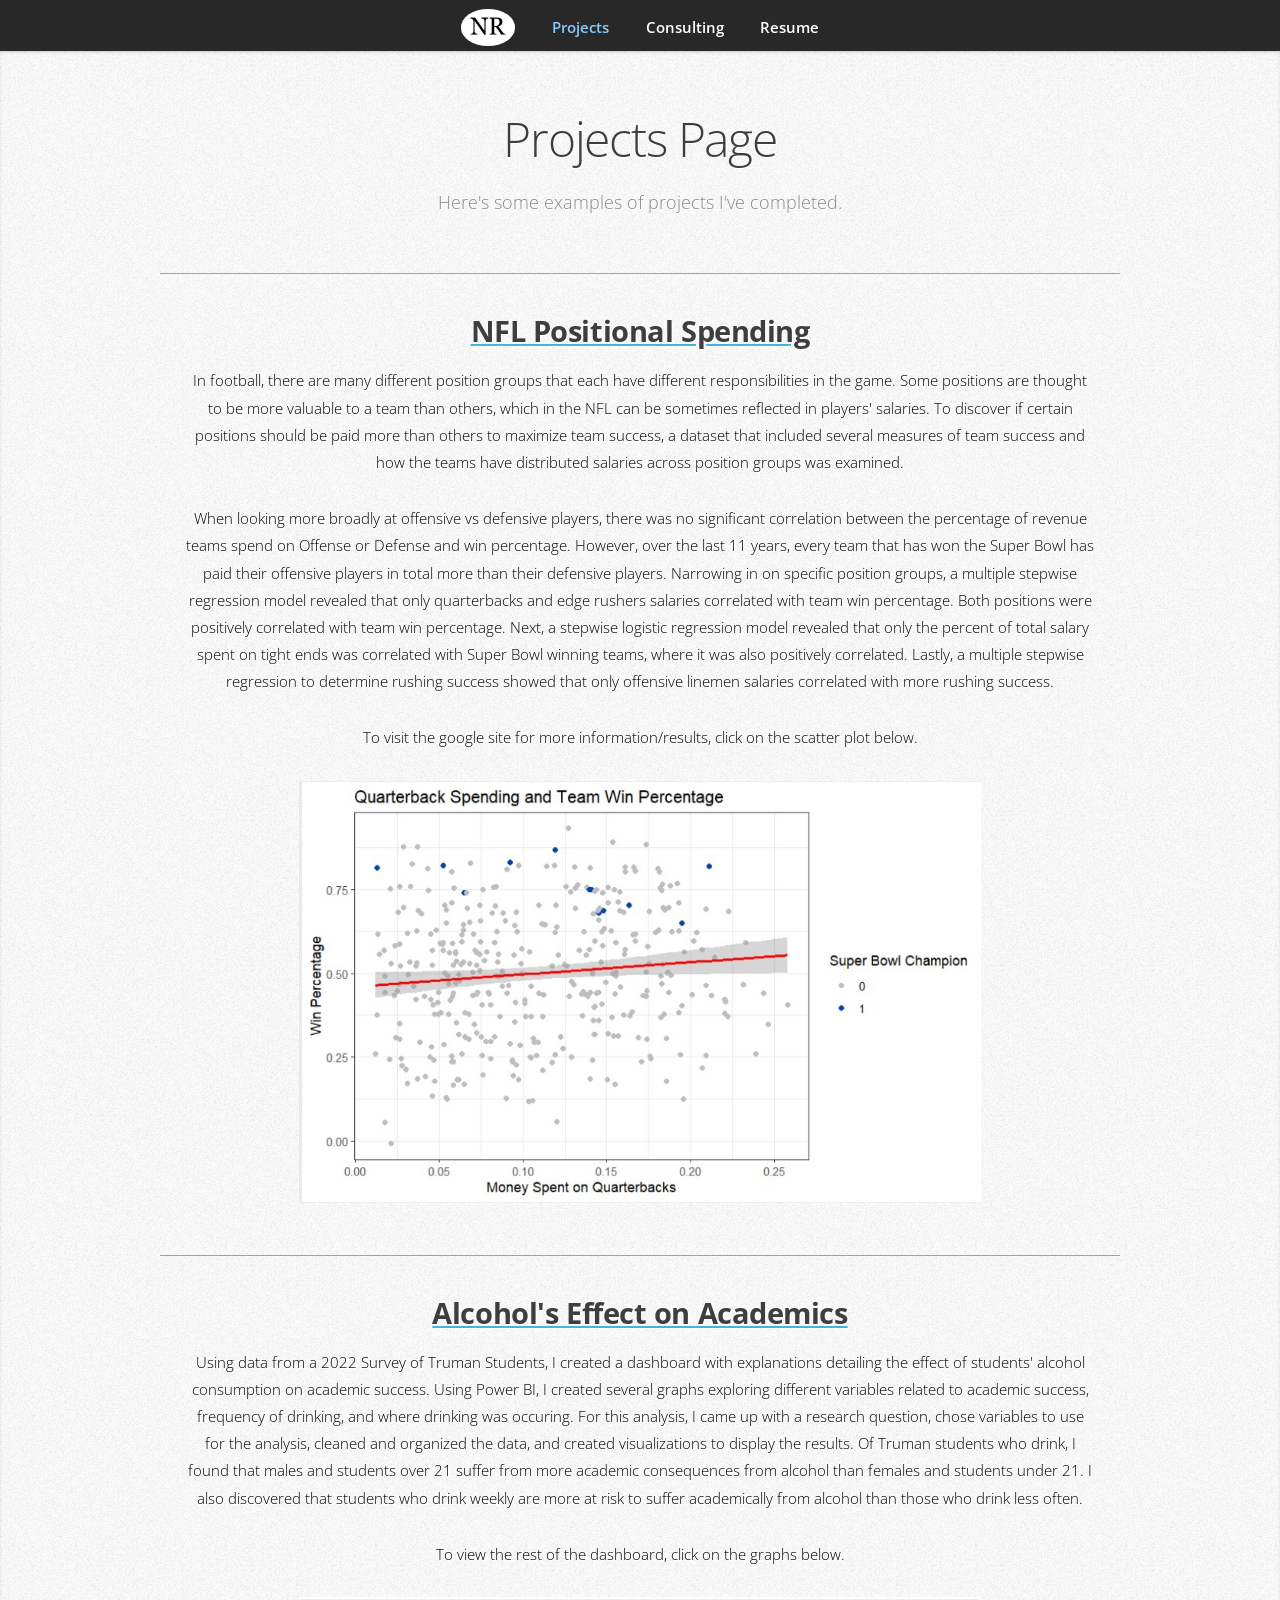
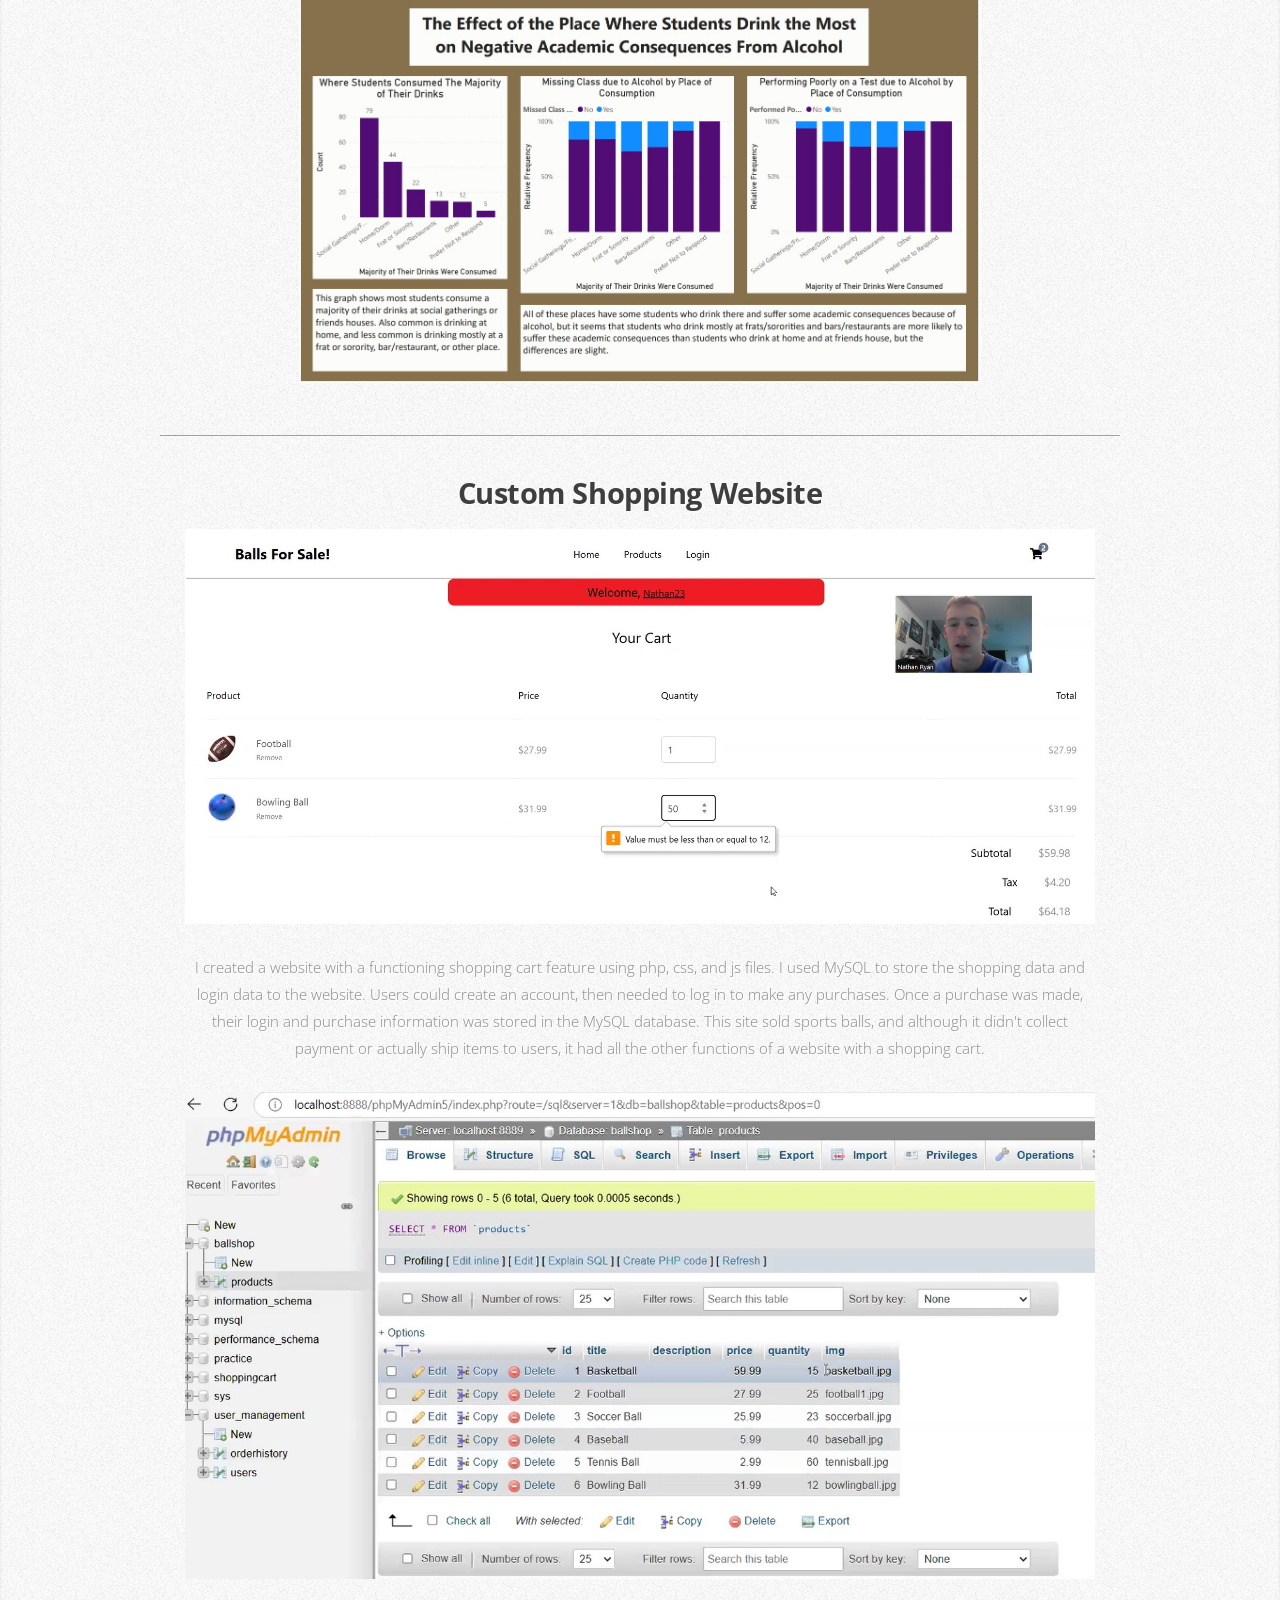
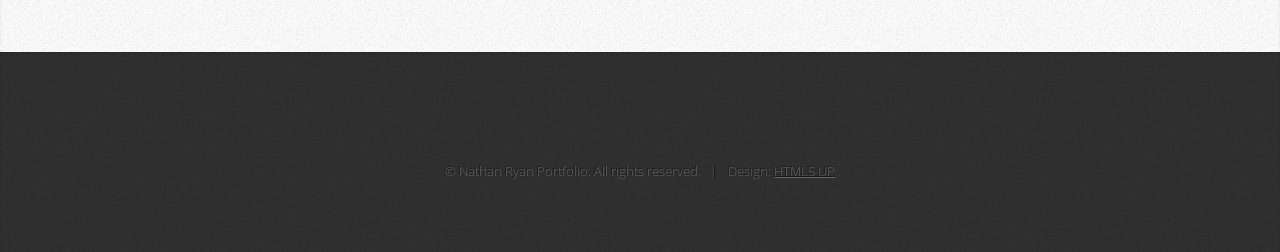
==== commit 5b443dfa: "Update projects.html fix capitilization" ====
--- a/projects.html
+++ b/projects.html
@@ -43,7 +43,7 @@
 						   was correlated with Super Bowl winning teams, where it was also positively correlated. Lastly, a multiple stepwise regression to determine rushing success showed
 						   that only offensive linemen salaries correlated with more rushing success.</p>
 						<p style="color: black;">To visit the google site for more information/results, click on the scatter plot below.</p>
-						<a href="https://sites.google.com/truman.edu/nfl-positional-spending/home" target="_blank"><img src="images/QBSpending.jpg" alt="" style="width:75%;"/></a>
+						<a href="https://sites.google.com/truman.edu/nfl-positional-spending/home" target="_blank"><img src="images/QBspending.jpg" alt="" style="width:75%;"/></a>
 					</div>
 					<hr>
 					<div class="container">
@@ -90,4 +90,5 @@
 			<script src="assets/js/main.js"></script>
 
 	</body>
-</html>+
+</html>
